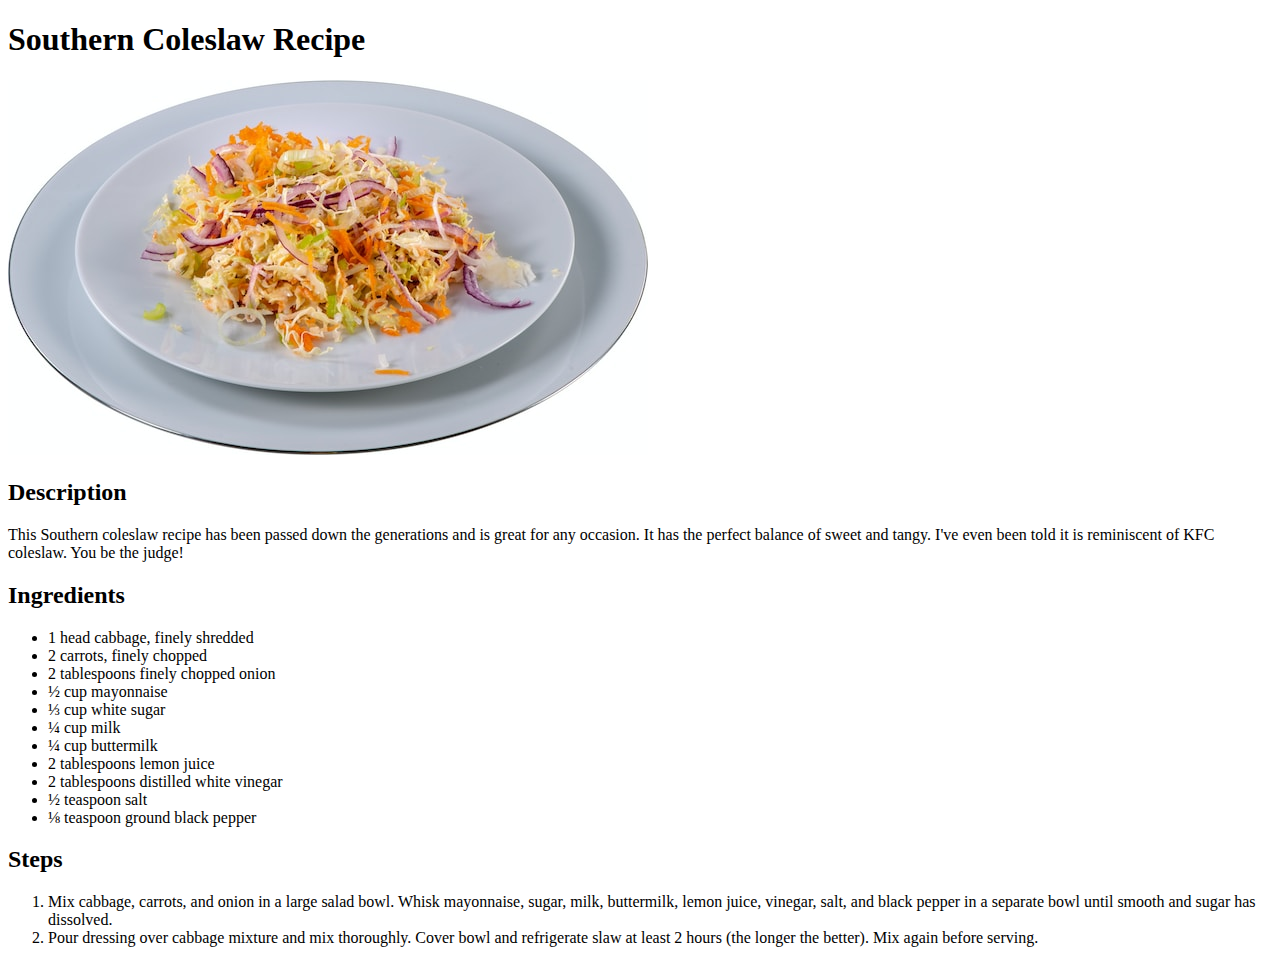
==== recipes/coleslaw.html @ 798aab38 "Add coleslaw recipe" ====
<!DOCTYPE html>

<html lang="en">
  <head>
	<meta charset="utf-8">
	<title>Southern Coleslaw Recipe</title>
  </head>

  <body>
	<h1>Southern Coleslaw Recipe</h1>
	<img src="../images/coleslaw.jpg" alt="Southern Coleslaw">
	<h2>Description</h2>
	<p>This Southern coleslaw recipe has been passed down the generations and is great for any occasion. It has the perfect balance of sweet and tangy. I've even been told it is reminiscent of KFC coleslaw. You be the judge!</p>
	<h2>Ingredients</h2>
	<ul>
	  <li>1 head cabbage, finely shredded</li>
	  <li>2 carrots, finely chopped</li>
	  <li>2 tablespoons finely chopped onion</li>
	  <li>½ cup mayonnaise</li>
	  <li>⅓ cup white sugar</li>
	  <li>¼ cup milk</li>
	  <li>¼ cup buttermilk</li>
	  <li>2 tablespoons lemon juice</li>
	  <li>2 tablespoons distilled white vinegar</li>
	  <li>½ teaspoon salt</li>
	  <li>⅛ teaspoon ground black pepper</li>
	</ul>
	<h2>Steps</h2>
	<ol>
	  <li>Mix cabbage, carrots, and onion in a large salad bowl. Whisk mayonnaise, sugar, milk, buttermilk, lemon juice, vinegar, salt, and black pepper in a separate bowl until smooth and sugar has dissolved.</li>
	  <li> Pour dressing over cabbage mixture and mix thoroughly. Cover bowl and refrigerate slaw at least 2 hours (the longer the better). Mix again before serving.</li>
	</ol>
  </body>
</html>
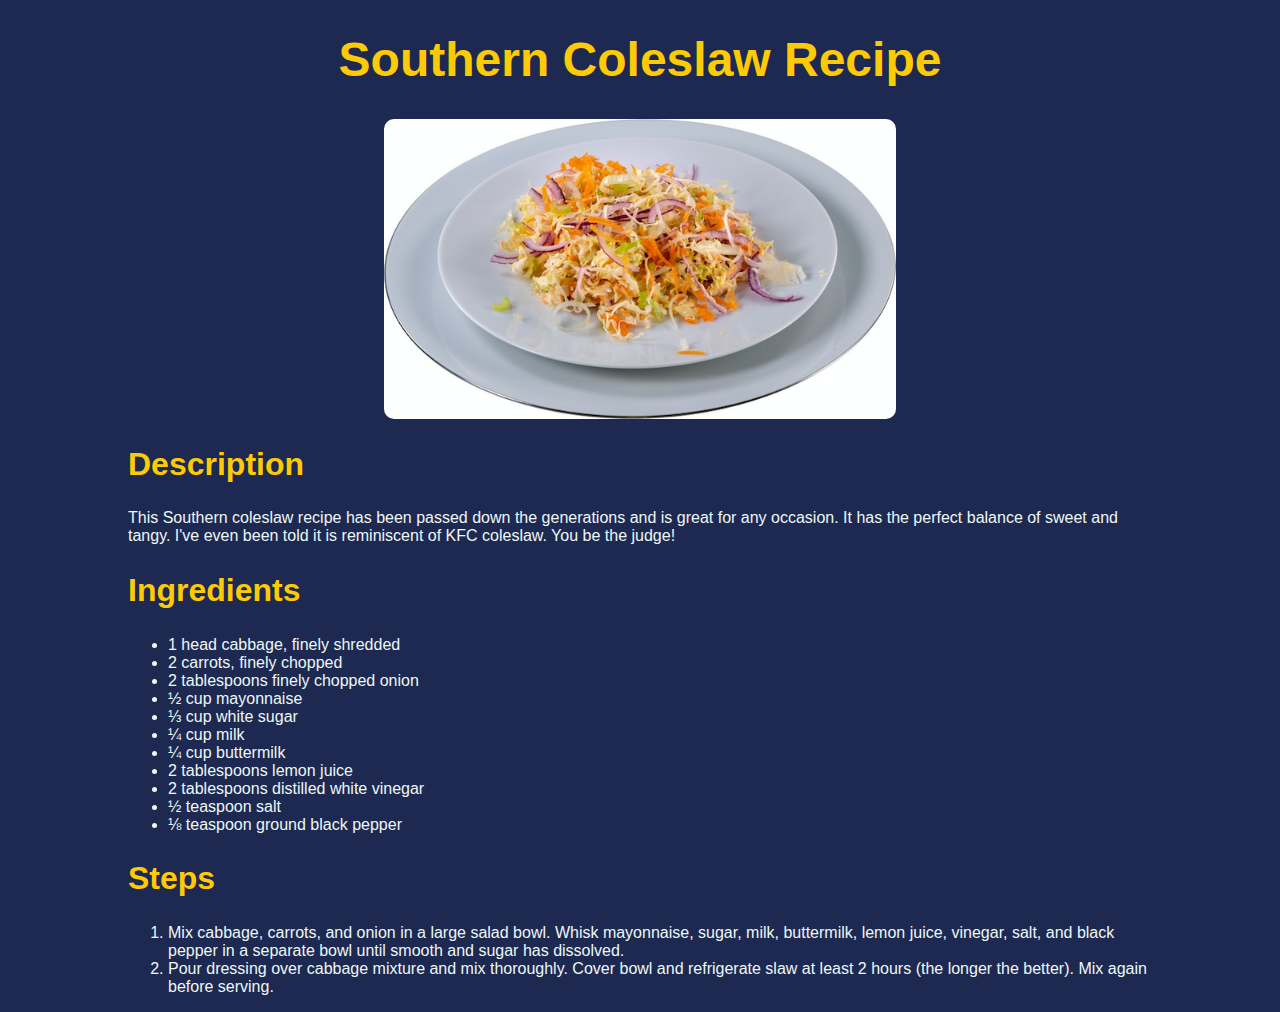
==== commit 81da99a1: "Add css styles" ====
--- a/recipes/coleslaw.html
+++ b/recipes/coleslaw.html
@@ -3,12 +3,13 @@
 <html lang="en">
   <head>
 	<meta charset="utf-8">
+	<link rel="stylesheet" href="../styles.css">
 	<title>Southern Coleslaw Recipe</title>
   </head>
 
   <body>
-	<h1>Southern Coleslaw Recipe</h1>
-	<img src="../images/coleslaw.jpg" alt="Southern Coleslaw">
+	<h1 class="heading">Southern Coleslaw Recipe</h1>
+	<img class="image" src="../images/coleslaw.jpg" alt="Southern Coleslaw">
 	<h2>Description</h2>
 	<p>This Southern coleslaw recipe has been passed down the generations and is great for any occasion. It has the perfect balance of sweet and tangy. I've even been told it is reminiscent of KFC coleslaw. You be the judge!</p>
 	<h2>Ingredients</h2>
--- a/styles.css
+++ b/styles.css
@@ -0,0 +1,35 @@
+body {
+	font-family: "Fira Sans", sans-serif;
+	max-width: 1024px;
+	margin: 0px auto;
+	background-color: rgb(29, 41, 81);
+	color: #EDF7F6;
+}
+
+.heading {
+	font-weight: 900;
+	color: #FCCB06;
+	text-align: center;
+	font-size: 48px;
+}
+
+.image {
+	display: block;
+	border-radius: 10px;
+	margin-left: auto;
+	margin-right: auto;
+	width: 50%;
+}
+
+h2 {
+	font-weight: 700;
+	font-size: 32px;
+	text-align: left;
+	color: #FCCB06;
+}
+
+.link {
+	color: #EDF7F6;
+	font-size: 24px;
+	font-weight: 300;
+}
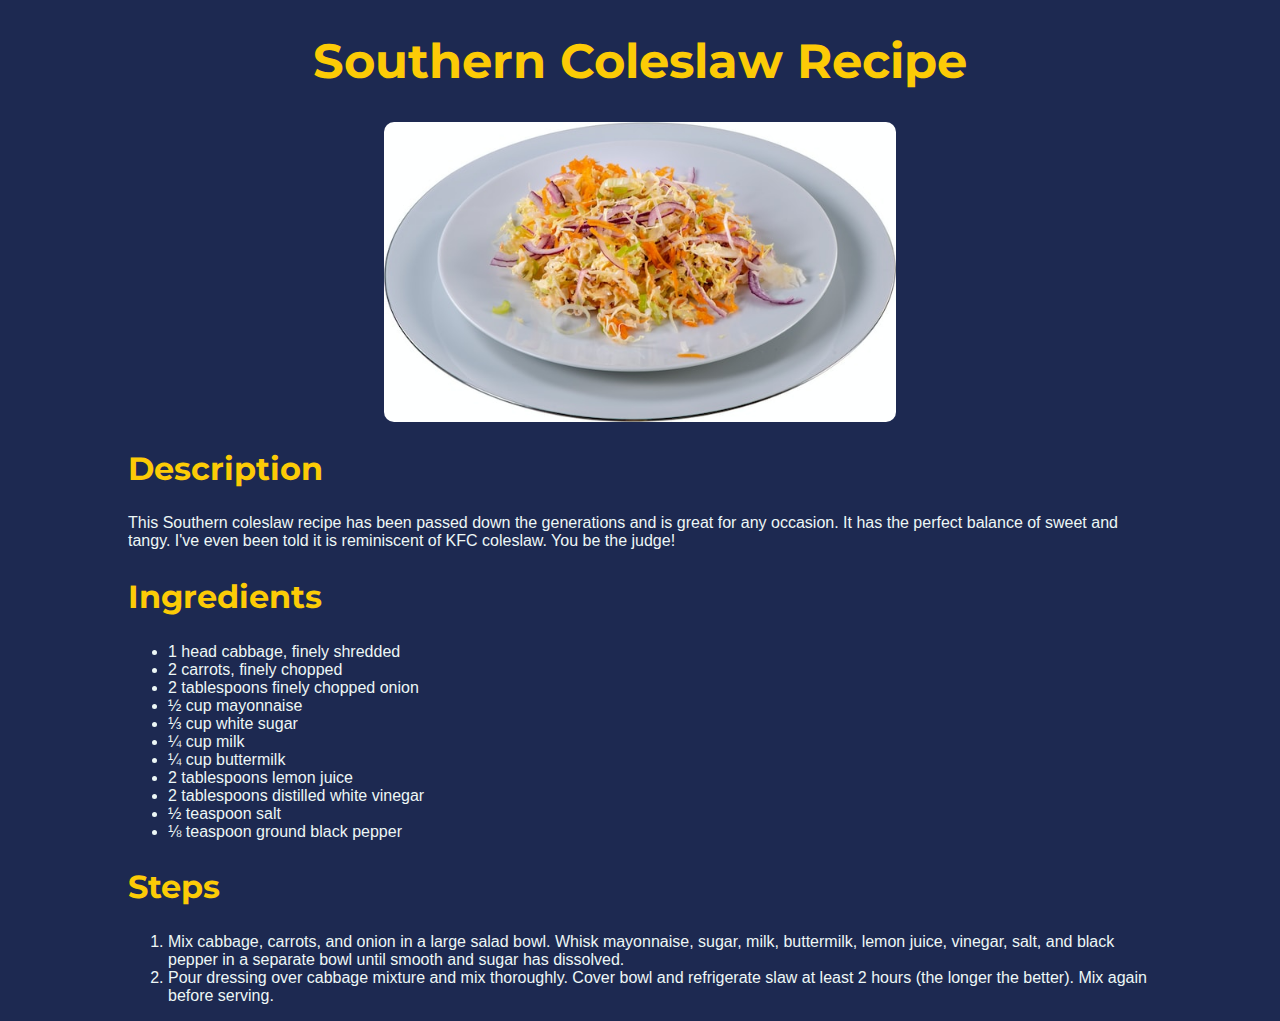
==== commit 80cab63c: "Use Montserrat font for headings" ====
--- a/recipes/coleslaw.html
+++ b/recipes/coleslaw.html
@@ -4,6 +4,9 @@
   <head>
 	<meta charset="utf-8">
 	<link rel="stylesheet" href="../styles.css">
+	<link rel="preconnect" href="https://fonts.googleapis.com">
+	<link rel="preconnect" href="https://fonts.gstatic.com" crossorigin>
+	<link href="https://fonts.googleapis.com/css2?family=Montserrat:ital,wght@0,300;0,400;0,700;1,300;1,400;1,700&display=swap" rel="stylesheet"> 
 	<title>Southern Coleslaw Recipe</title>
   </head>
 
--- a/styles.css
+++ b/styles.css
@@ -7,10 +7,11 @@
 }
 
 .heading {
-	font-weight: 900;
+	font-weight: 700;
 	color: #FCCB06;
 	text-align: center;
 	font-size: 48px;
+	font-family: Montserrat;
 }
 
 .image {
@@ -26,6 +27,7 @@
 	font-size: 32px;
 	text-align: left;
 	color: #FCCB06;
+	font-family: Montserrat;
 }
 
 .link {
